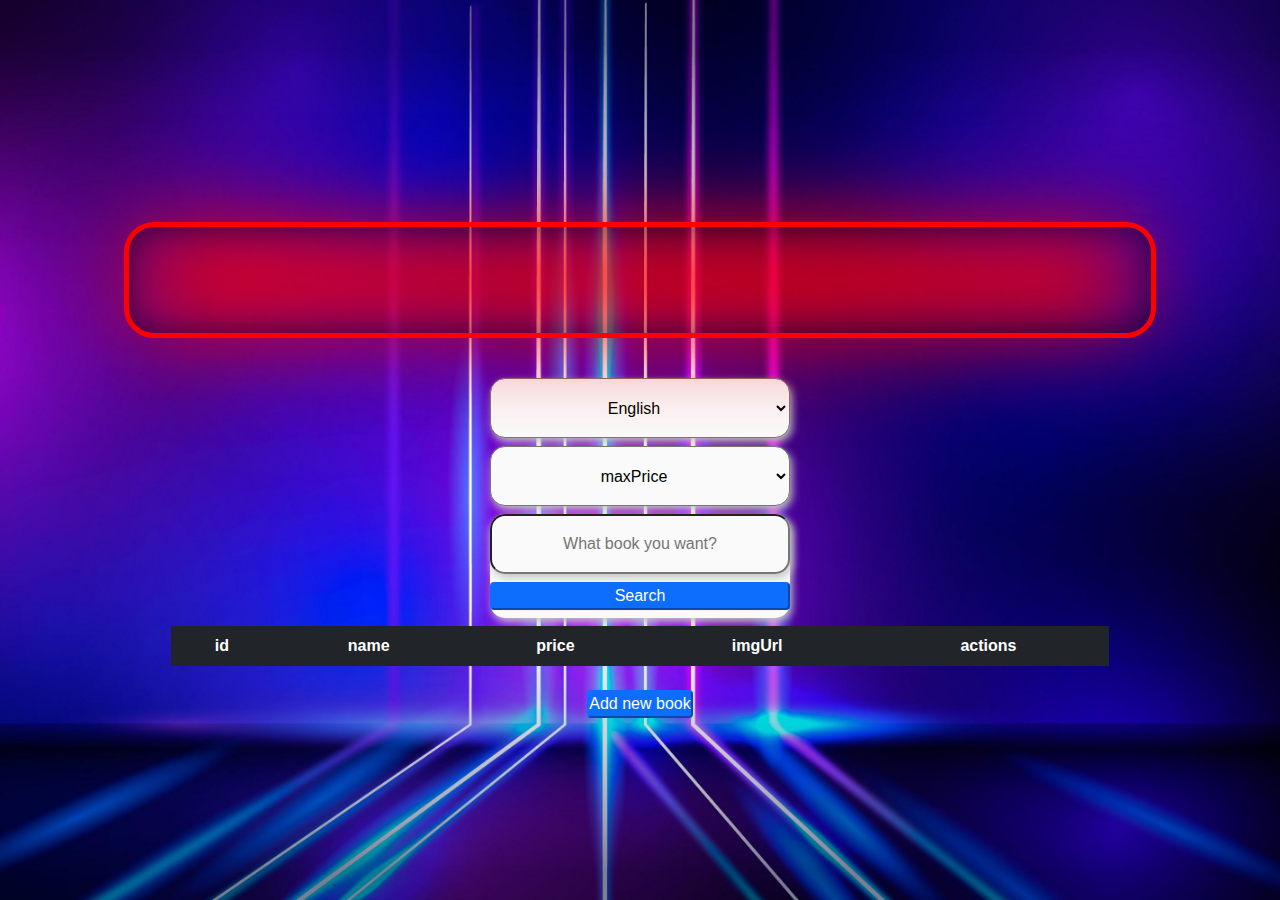
==== index.html @ 5ddae59a "all finished" ====
<!DOCTYPE html>
<html lang="en">

<head>
    <meta charset="UTF-8">
    <meta http-equiv="X-UA-Compatible" content="IE=edge">
    <meta name="viewport" content="width=device-width, initial-scale=1.0">

    <!-- CSS only -->
    <link rel="stylesheet" href="bootstrap/bootstrap.css">

    <link rel="stylesheet" href="css/style.css">
    <title>Book Store</title>
</head>

<body onload="onInit()">
    <div class="continer">
        <h1 data-trans="title" class="display-1">Welcome to my book shop</h1>
        <select class="options" onchange="onSetLang(this.value)">
            <option value="en">English</option>
            <option value="he">עברית</option>
        </select>



        <section class=" todo-filter">
            <select class="options" onchange="onSetFilter(this.value)">
                <option data-trans="filter-max" value="max">maxPrice</option>
                <option data-trans="filter-min" value="min">minRate</option>
            </select>
        </section>




        <form class="options flexo" onsubmit="onSearchBox(event)">
            <input class="options" type="text" name="search-book" placeholder="What book you want?" />
            <button class="btn-primary search-btn rounded" data-trans="search-btn">Search</button>
        </form>


        <div class="table-responsive-lg  table-show">

            <table class="table table-borderless  table-hover table-dark table-books">
                <thead>
                    <th class="col text-center" data-trans="book-id">id</th>
                    <th class="col text-center" data-trans="book-name">name</th>
                    <th class="col text-center" data-trans="book-price">price</th>
                    <th class="col text-center" data-trans="book-img">imgUrl</th>
                    <th class="col  text-center" colspan="3" data-trans="book-actions">actions</th>

                    </th>
                </thead>
                <tbody>
                </tbody>
                <div class="table-books"></div>
            </table>
        </div>
        <button class="btn-primary rounded" onclick="onAddBook()" value="add" data-trans="add-new-book">Add new
            book</button>
    </div>
    <div class="book-modal display-none">

    </div>



    <script src="js/services/storage.service.js"></script>
    <script src="js/services/util.service.js"></script>
    <script src="js/services/book.service.js"></script>
    <script src="js/book.controller.js"></script>

    <!-- JavaScript Bundle with Popper -->
    <script src="bootstrap/bootstrap.bundel.js"></script>

</body>

</html>
---- css/style.css ----
body{
    margin: 0;
    background-image: url("../img/bg.jpg");
    background-repeat: no-repeat, repeat;
    background-size: cover;
    background-position: center; /* Center the image */


  }


body.rtl {
  direction: rtl;
}


h1 {

  --background: red;
  display: flex;
  align-items: center;
  justify-content: center;
  position: relative;
  background: url("https://picsum.photos/id/505/1280/720");
  background-position: center !important;
  font-size: 140pt;
  line-height: 180pt;
  margin: 50px;
  font-weight: 900;
  color: transparent;
  animation: images 5s linear infinite;
  background-clip: text !important;
  -webkit-background-clip: text !important;
  -webkit-text-fill-color: transparent;
  overflow: visible;
  z-index: 1;
}

h1::before {
  position: absolute;
  width: calc(100% + 90px);
  height: calc(100% + 20px);
  content: "";
  z-index: -3;
  border-radius: 30px;
  background: transparent;
  border: 5px solid var(--background);
  box-shadow: rgba(0, 0, 0, 0.5) 0px 0px 30px inset;
}

h1::after {
  position: absolute;
  width: calc(100% + 70px);
  height: 100%;
  content: "";
  background: var(--background);
  mix-blend-mode: hue;
  border-radius: 30px;
  filter: blur(50px);
  z-index: -1;
}

/* Be sure to include the font links in the <head>. Change fonts and colors here*/

@keyframes images {
  0% {
    --background: red;
    background: url("https://picsum.photos/id/505/1280/720");
    font-family: "Poppins", sans-serif;
    letter-spacing: -15px;
    background-size: 50%;
  }
  9.9% {
    /* All the keyframes at *.9% prevent images from "fading" between each slide, creates instant change. Also provides background image zoom. */
    --background: red;
    background: url("https://picsum.photos/id/505/1280/720");
    font-family: "Poppins", sans-serif;
    background-size: 100%;
  }
  10% {
    --background: darkorange;
    background: url("https://picsum.photos/id/290/1280/720");
    font-family: "Work Sans", sans-serif;
    background-size: 50%;
  }
  19.9% {
    --background: darkorange;
    background: url("https://picsum.photos/id/290/1280/720");
    font-family: "Work Sans", sans-serif;
    background-size: 100%;
  }
  20% {
    --background: gold;
    background: url("https://picsum.photos/id/322/1280/720");
    font-family: "Azeret Mono", monospace;
    background-size: 50%;
  }
  29.9% {
    --background: gold;
    background: url("https://picsum.photos/id/322/1280/720");
    font-family: "Azeret Mono", monospace;
    background-size: 100%;
  }
  30% {
    --background: chartreuse;
    background: url("https://picsum.photos/id/491/1280/720");
    font-family: "Barlow", sans-serif;
    background-size: 50%;
  }
  39.9% {
    --background: chartreuse;
    background: url("https://picsum.photos/id/491/1280/720");
    font-family: "Barlow", sans-serif;
    background-size: 100%;
  }
  40% {
    --background: deepskyblue;
    background: url("https://picsum.photos/id/560/1280/720");
    font-family: "Jost", sans-serif;
    background-size: 50%;
  }
  49.9% {
    --background: deepskyblue;
    background: url("https://picsum.photos/id/560/1280/720");
    font-family: "Jost", sans-serif;
    background-size: 100%;
  }
  50% {
    --background: rebeccapurple;
    background: url("https://picsum.photos/id/309/1280/720");
    font-family: "Kanit", sans-serif;
    background-size: 50%;
  }
  59.9% {
    --background: rebeccapurple;
    background: url("https://picsum.photos/id/309/1280/720");
    font-family: "Kanit", sans-serif;
    background-size: 100%;
  }
  60% {
    --background: mediumspringgreen;
    background: url("https://picsum.photos/id/650/1280/720");
    font-family: "Petrona", serif;
    background-size: 50%;
  }
  69.9% {
    --background: mediumspringgreen;
    background: url("https://picsum.photos/id/650/1280/720");
    font-family: "Petrona", serif;
    background-size: 100%;
  }
  70% {
    --background: lightsalmon;
    background: url("https://picsum.photos/id/740/1280/720");
    font-family: "Raleway", sans-serif;
    background-size: 50%;
  }
  79.9% {
    --background: lightsalmon;
    background: url("https://picsum.photos/id/740/1280/720");
    font-family: "Raleway", sans-serif;
    background-size: 100%;
  }
  80% {
    --background: deeppink;
    background: url("https://picsum.photos/id/547/1280/720");
    font-family: "Tomorrow", sans-serif;
    background-size: 50%;
    letter-spacing: 0px;
  }
  89.9% {
    --background: deeppink;
    background: url("https://picsum.photos/id/547/1280/720");
    font-family: "Tomorrow", sans-serif;
    background-size: 100%;
  }
  90% {
    --background: darkblue;
    background: url("https://picsum.photos/id/455/1280/720");
    font-family: "Fira Sans", sans-serif;
    background-size: 50%;
  }
  99.9% {
    --background: darkblue;
    background: url("https://picsum.photos/id/455/1280/720");
    font-family: "Fira Sans", sans-serif;
    background-size: 100%;
  }
  100% {
    --background: red;
    background: url("https://picsum.photos/id/537/1280/720");
    font-family: "Poppins", sans-serif;
    background-size: 50%;
    letter-spacing: -15px;
  }
}

/* Responsivity; breakpoints will need to be changed based on your text length.*/

@media (max-width: 1225px) {
  h1 {
    font-size: 100pt;
    line-height: 130pt;
    font-weight: 400;
  }
}

@media (max-width: 900px) {
  h1 {
    font-size: 70pt;
    line-height: 90pt;
  }
  h1::after {
    filter: blur(30px);
  }
}

@media (max-width: 650px) {
  h1 {
    font-size: 50pt;
    line-height: 64pt;
  }
  h1::after {
    border-radius: 20px;
  }
}

@media (max-width: 480px) {
  p {
    font-size: 34pt;
    line-height: 44pt;
  }
  p::before {
    width: calc(100% + 50px);
    border-radius: 10px;
  }
  p::after {
    width: calc(100% + 30px);
    border-radius: 10px;
  }
}

/* preloader. remove if not using the preloader, or to break everything */




.continer{
  display: flex;
  flex-direction: column;
  align-items: center;
}



.book-modal{
    width: 300px;
    height: 300px;
    background-color: red;

}

.display-none{
    display: none;
}



.table-show{
  margin: 0 auto;
  width: 90%;
  display: flex;
  flex-direction: column;
  align-items: center;
  justify-content: center;
}

.flexo{
  display: flex;
  flex-direction: column;
}

.options{
  text-align: center;
}



  
  
.todo-filter ,.table-show{
    margin: 0.5rem 0;
}
  
.search-btn{
  margin: 0.5rem 0;

}
 
/* . {
  margin: 1rem 0;
} */



@import url("https://fonts.googleapis.com/css2?family=Open+Sans:wght@300;400;600;700;800&display=swap");

* {
  margin: 0;
  padding: 0;
  font-family: "Open Sans", sans-serif;
  box-sizing: border-box;
}

body {
  width: 100vw;
  height: 100vh;
  display: flex;
  justify-content: center;
  align-items: center;
  flex-direction: column;
  overflow-x: hidden;
}

p {
  width: 300px;
  text-align: left;
  margin-bottom: 30px;
}

.options {
  cursor: pointer;
  width: 300px;
  min-height: 60px;
  max-height: 300px;
  border-radius: 15px;
  background-color: rgb(250, 250, 250);
  box-shadow: 2px 4px 8px #c5c5c5;
  transition: all 300ms;
}

.options.opened {
  overflow-y: scroll;
}

.option {
  width: 100%;
  height: 60px;
  display: flex;
  justify-content: space-between;
  align-items: center;
  padding: 0 15px;
  transition: all 300ms;
}

.option:nth-child(1) {
  border-radius: 15px;
}

.option:hover {
  background-color: brown;
  color: white;
}

.button {
  cursor: pointer;
  margin-top: 30px;
  width: 300px;
  height: 60px;
  display: flex;
  align-items: center;
  justify-content: center;
  background-color: rgb(184, 255, 112);
  color: #212121;
  font-weight: 600;
  box-shadow: 2px 4px 8px rgba(45, 87, 5, 0.247);
}

.message {
  display: flex;
  align-items: center;
  justify-content: center;
  width: 255px;
  height: 60px;
  position: absolute;
  right: -255px;
  bottom: 5vh;
  animation: showMessage ease-out 5s;
}

.message.success {
  background-color: rgb(184, 255, 112);
}

.message.danger {
  background-color: crimson;
}

@keyframes showMessage {
  0%,
  100% {
    right: -255px;
  }
  10% {
    right: 0;
  }
  90% {
    right: 0;
  }
}
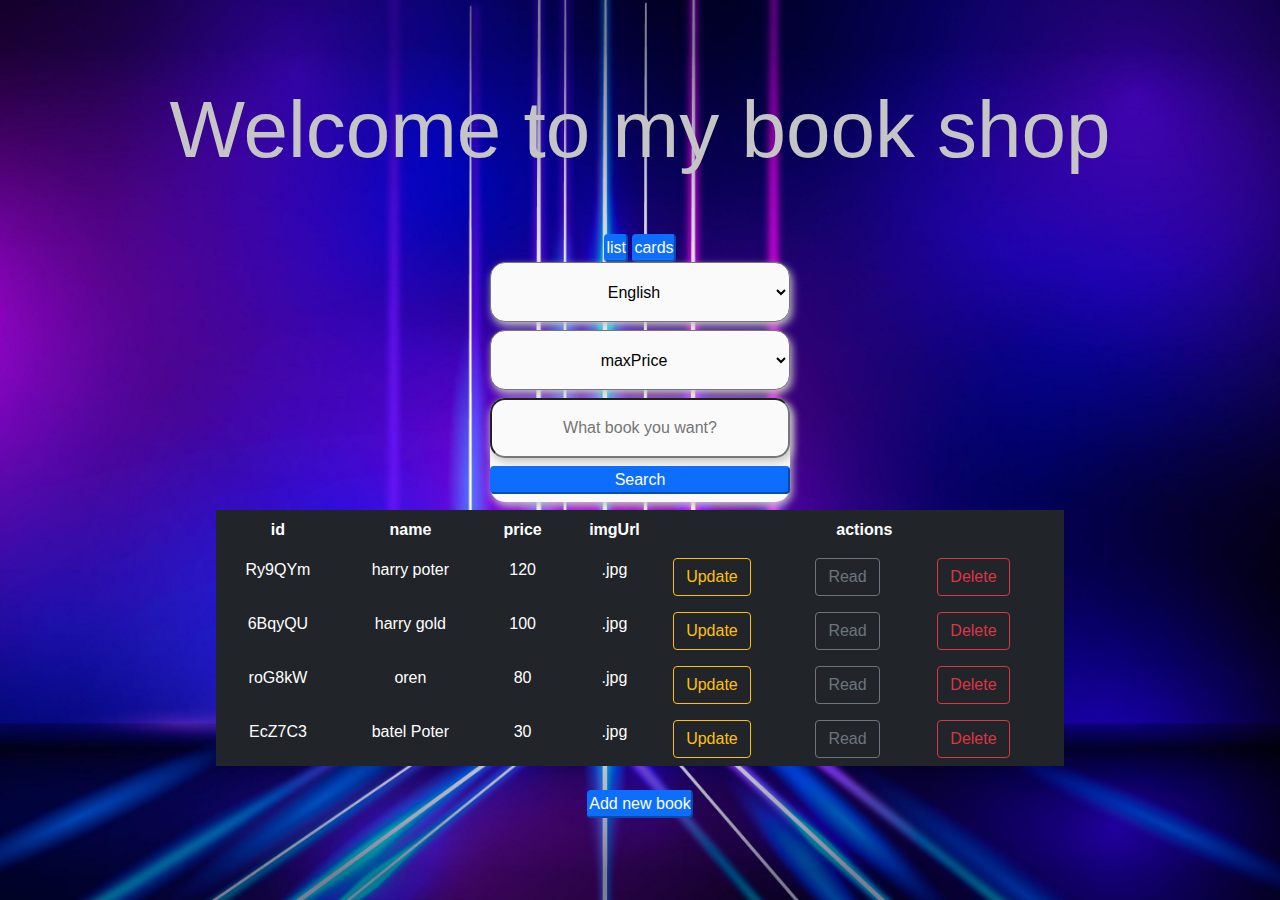
==== commit 15bc5f2d: "with cards view" ====
--- a/index.html
+++ b/index.html
@@ -16,6 +16,14 @@
 <body onload="onInit()">
     <div class="continer">
         <h1 data-trans="title" class="display-1">Welcome to my book shop</h1>
+        <br>
+        <br>
+        <section class="view-filter">
+            <button class="btn-primary rounded" onclick="onTogleView('list')"  data-trans="list-view">list</button>
+            <button class="btn-primary rounded" onclick="onTogleView('cards')"  data-trans="cards-view">cards</button>
+        </section>
+
+
         <select class="options" onchange="onSetLang(this.value)">
             <option value="en">English</option>
             <option value="he">עברית</option>
@@ -38,8 +46,11 @@
             <button class="btn-primary search-btn rounded" data-trans="search-btn">Search</button>
         </form>
 
+        <section class="books-card-container" hidden>
 
-        <div class="table-responsive-lg  table-show">
+        </section>
+        
+        <div class="table-responsive-lg  table-show table-view">
 
             <table class="table table-borderless  table-hover table-dark table-books">
                 <thead>
@@ -49,7 +60,6 @@
                     <th class="col text-center" data-trans="book-img">imgUrl</th>
                     <th class="col  text-center" colspan="3" data-trans="book-actions">actions</th>
 
-                    </th>
                 </thead>
                 <tbody>
                 </tbody>
--- a/css/style.css
+++ b/css/style.css
@@ -13,232 +13,76 @@
   direction: rtl;
 }
 
-
-h1 {
-
-  --background: red;
-  display: flex;
-  align-items: center;
-  justify-content: center;
-  position: relative;
-  background: url("https://picsum.photos/id/505/1280/720");
-  background-position: center !important;
-  font-size: 140pt;
-  line-height: 180pt;
-  margin: 50px;
-  font-weight: 900;
-  color: transparent;
-  animation: images 5s linear infinite;
-  background-clip: text !important;
-  -webkit-background-clip: text !important;
-  -webkit-text-fill-color: transparent;
-  overflow: visible;
-  z-index: 1;
-}
-
-h1::before {
+h1{
+  color: #c5c5c5;
+}
+
+.book-modal{
   position: absolute;
-  width: calc(100% + 90px);
-  height: calc(100% + 20px);
-  content: "";
-  z-index: -3;
-  border-radius: 30px;
-  background: transparent;
-  border: 5px solid var(--background);
-  box-shadow: rgba(0, 0, 0, 0.5) 0px 0px 30px inset;
-}
-
-h1::after {
-  position: absolute;
-  width: calc(100% + 70px);
+}
+
+.modal-container{
   height: 100%;
-  content: "";
-  background: var(--background);
-  mix-blend-mode: hue;
-  border-radius: 30px;
-  filter: blur(50px);
-  z-index: -1;
-}
-
-/* Be sure to include the font links in the <head>. Change fonts and colors here*/
-
-@keyframes images {
-  0% {
-    --background: red;
-    background: url("https://picsum.photos/id/505/1280/720");
-    font-family: "Poppins", sans-serif;
-    letter-spacing: -15px;
-    background-size: 50%;
-  }
-  9.9% {
-    /* All the keyframes at *.9% prevent images from "fading" between each slide, creates instant change. Also provides background image zoom. */
-    --background: red;
-    background: url("https://picsum.photos/id/505/1280/720");
-    font-family: "Poppins", sans-serif;
-    background-size: 100%;
-  }
-  10% {
-    --background: darkorange;
-    background: url("https://picsum.photos/id/290/1280/720");
-    font-family: "Work Sans", sans-serif;
-    background-size: 50%;
-  }
-  19.9% {
-    --background: darkorange;
-    background: url("https://picsum.photos/id/290/1280/720");
-    font-family: "Work Sans", sans-serif;
-    background-size: 100%;
-  }
-  20% {
-    --background: gold;
-    background: url("https://picsum.photos/id/322/1280/720");
-    font-family: "Azeret Mono", monospace;
-    background-size: 50%;
-  }
-  29.9% {
-    --background: gold;
-    background: url("https://picsum.photos/id/322/1280/720");
-    font-family: "Azeret Mono", monospace;
-    background-size: 100%;
-  }
-  30% {
-    --background: chartreuse;
-    background: url("https://picsum.photos/id/491/1280/720");
-    font-family: "Barlow", sans-serif;
-    background-size: 50%;
-  }
-  39.9% {
-    --background: chartreuse;
-    background: url("https://picsum.photos/id/491/1280/720");
-    font-family: "Barlow", sans-serif;
-    background-size: 100%;
-  }
-  40% {
-    --background: deepskyblue;
-    background: url("https://picsum.photos/id/560/1280/720");
-    font-family: "Jost", sans-serif;
-    background-size: 50%;
-  }
-  49.9% {
-    --background: deepskyblue;
-    background: url("https://picsum.photos/id/560/1280/720");
-    font-family: "Jost", sans-serif;
-    background-size: 100%;
-  }
-  50% {
-    --background: rebeccapurple;
-    background: url("https://picsum.photos/id/309/1280/720");
-    font-family: "Kanit", sans-serif;
-    background-size: 50%;
-  }
-  59.9% {
-    --background: rebeccapurple;
-    background: url("https://picsum.photos/id/309/1280/720");
-    font-family: "Kanit", sans-serif;
-    background-size: 100%;
-  }
-  60% {
-    --background: mediumspringgreen;
-    background: url("https://picsum.photos/id/650/1280/720");
-    font-family: "Petrona", serif;
-    background-size: 50%;
-  }
-  69.9% {
-    --background: mediumspringgreen;
-    background: url("https://picsum.photos/id/650/1280/720");
-    font-family: "Petrona", serif;
-    background-size: 100%;
-  }
-  70% {
-    --background: lightsalmon;
-    background: url("https://picsum.photos/id/740/1280/720");
-    font-family: "Raleway", sans-serif;
-    background-size: 50%;
-  }
-  79.9% {
-    --background: lightsalmon;
-    background: url("https://picsum.photos/id/740/1280/720");
-    font-family: "Raleway", sans-serif;
-    background-size: 100%;
-  }
-  80% {
-    --background: deeppink;
-    background: url("https://picsum.photos/id/547/1280/720");
-    font-family: "Tomorrow", sans-serif;
-    background-size: 50%;
-    letter-spacing: 0px;
-  }
-  89.9% {
-    --background: deeppink;
-    background: url("https://picsum.photos/id/547/1280/720");
-    font-family: "Tomorrow", sans-serif;
-    background-size: 100%;
-  }
-  90% {
-    --background: darkblue;
-    background: url("https://picsum.photos/id/455/1280/720");
-    font-family: "Fira Sans", sans-serif;
-    background-size: 50%;
-  }
-  99.9% {
-    --background: darkblue;
-    background: url("https://picsum.photos/id/455/1280/720");
-    font-family: "Fira Sans", sans-serif;
-    background-size: 100%;
-  }
-  100% {
-    --background: red;
-    background: url("https://picsum.photos/id/537/1280/720");
-    font-family: "Poppins", sans-serif;
-    background-size: 50%;
-    letter-spacing: -15px;
-  }
-}
-
-/* Responsivity; breakpoints will need to be changed based on your text length.*/
-
-@media (max-width: 1225px) {
-  h1 {
-    font-size: 100pt;
-    line-height: 130pt;
-    font-weight: 400;
-  }
-}
-
-@media (max-width: 900px) {
-  h1 {
-    font-size: 70pt;
-    line-height: 90pt;
-  }
-  h1::after {
-    filter: blur(30px);
-  }
-}
-
-@media (max-width: 650px) {
-  h1 {
-    font-size: 50pt;
-    line-height: 64pt;
-  }
-  h1::after {
-    border-radius: 20px;
-  }
-}
-
-@media (max-width: 480px) {
-  p {
-    font-size: 34pt;
-    line-height: 44pt;
-  }
-  p::before {
-    width: calc(100% + 50px);
-    border-radius: 10px;
-  }
-  p::after {
-    width: calc(100% + 30px);
-    border-radius: 10px;
-  }
-}
+  display: flex;
+  flex-direction: column;
+  align-content: center;
+  text-align: center;
+  justify-content: space-around;
+  background-color: rebeccapurple;
+
+
+
+}
+/**/
+
+
+.books-card-container {
+  display: flex;
+  flex-wrap: wrap;
+}
+
+.car-preview {
+  background-color: white;
+  width: 40%;
+  margin:.5em;
+  border: 1px solid lightgray;
+  border-radius: .2em;
+  text-align: center;
+  padding: 5px;
+}
+.car-preview .btn-remove {
+  float:right;
+}
+
+.car-preview img {
+  max-width: 100%;
+}
+
+.car-preview h5 {
+  font-size: 1.4em;
+  text-transform: capitalize;
+  text-decoration: overline;
+}
+
+.car-preview h6 span{
+  color: tomato;
+  font-size: 2em;
+}
+
+.car-filter {
+  background-color: indigo;
+  padding: 10px;
+  margin: 20px;
+}
+.filter-vendor-select {
+  text-transform: capitalize;
+}
+.car-filter hr {
+  margin: 30px;
+}
+
+
+/**/
 
 /* preloader. remove if not using the preloader, or to break everything */
 
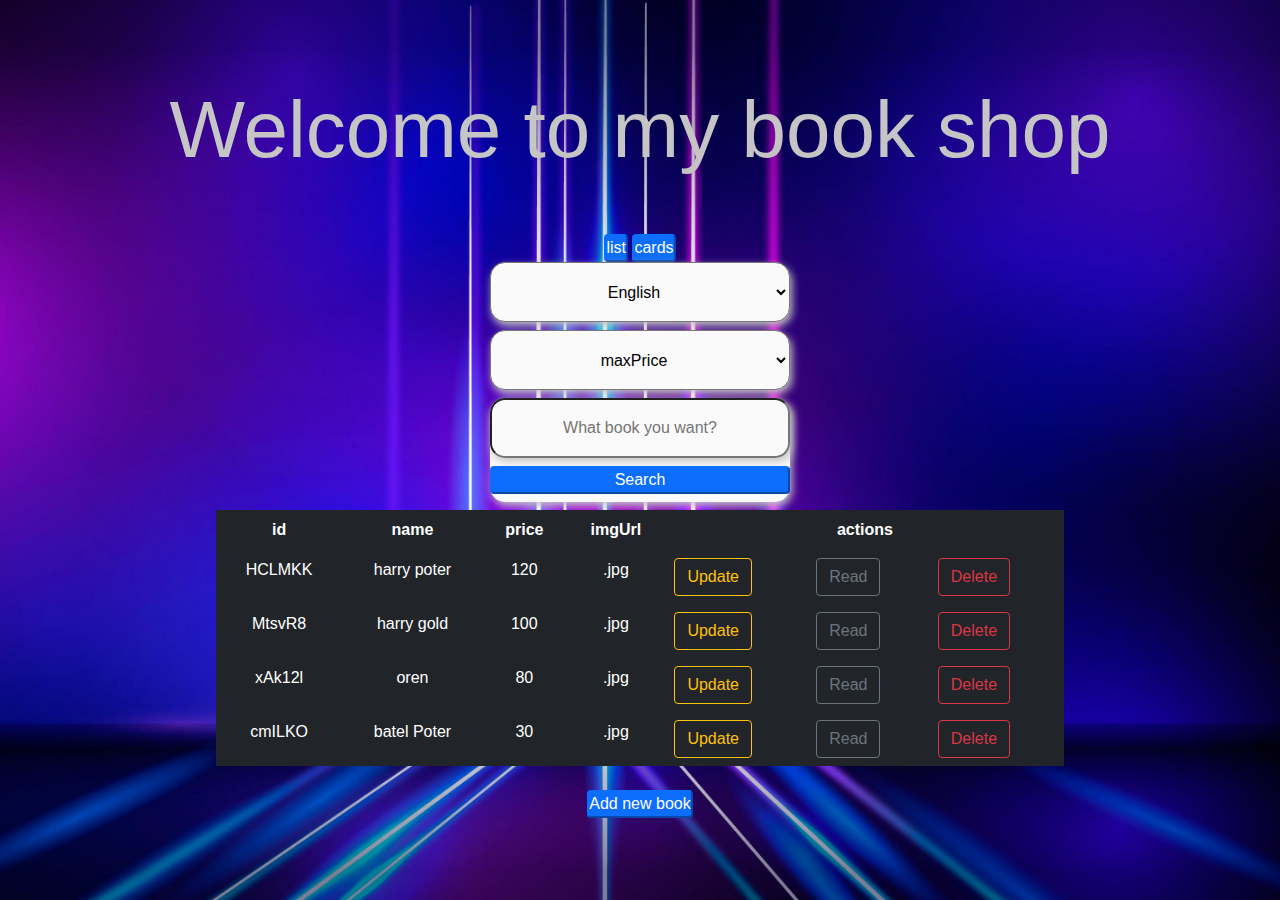
==== commit bf22676a: "final" ====
--- a/index.html
+++ b/index.html
@@ -19,8 +19,8 @@
         <br>
         <br>
         <section class="view-filter">
-            <button class="btn-primary rounded" onclick="onTogleView('list')"  data-trans="list-view">list</button>
-            <button class="btn-primary rounded" onclick="onTogleView('cards')"  data-trans="cards-view">cards</button>
+            <button class="btn-primary rounded" onclick="onTogleView('list')" data-trans="list-view">list</button>
+            <button class="btn-primary rounded" onclick="onTogleView('cards')" data-trans="cards-view">cards</button>
         </section>
 
 
@@ -49,7 +49,7 @@
         <section class="books-card-container" hidden>
 
         </section>
-        
+
         <div class="table-responsive-lg  table-show table-view">
 
             <table class="table table-borderless  table-hover table-dark table-books">
--- a/css/style.css
+++ b/css/style.css
@@ -39,23 +39,28 @@
 .books-card-container {
   display: flex;
   flex-wrap: wrap;
-}
-
-.car-preview {
+  max-height: 50vh;
+
+}
+
+.cards-preview {
   background-color: white;
-  width: 40%;
+  width: 10%;
   margin:.5em;
   border: 1px solid lightgray;
   border-radius: .2em;
   text-align: center;
   padding: 5px;
+  display: flex;
+  flex-direction: column;
+  
 }
 .car-preview .btn-remove {
   float:right;
 }
 
 .car-preview img {
-  max-width: 100%;
+  max-width: 50%;
 }
 
 .car-preview h5 {
@@ -77,9 +82,7 @@
 .filter-vendor-select {
   text-transform: capitalize;
 }
-.car-filter hr {
-  margin: 30px;
-}
+
 
 
 /**/
